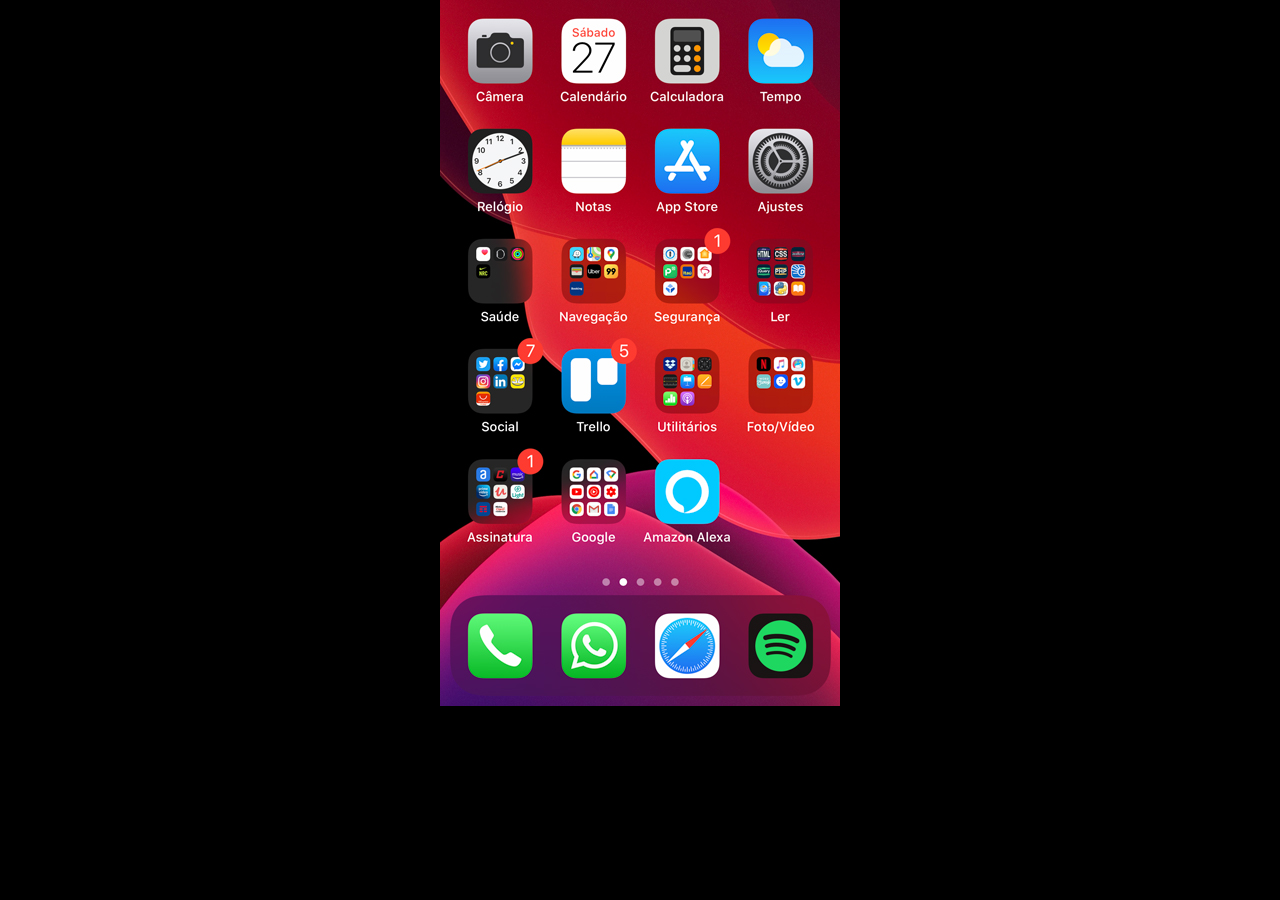
==== home.html @ 77ca9278 "tela home" ====
<!DOCTYPE html>
<html lang="pt-br">
<head>
    <meta charset="UTF-8">
    <meta http-equiv="X-UA-Compatible" content="IE=edge">
    <meta name="viewport" content="width=device-width, initial-scale=1.0">
    <title>home</title>

    <style>

        * {
            margin: 0px;
            padding: 0px;
            font-family: Arial, Helvetica, sans-serif;
        }

        body{
            width: 100vw;
            height: 100vh;
            background:black url('imagens/tela-home.jpg') no-repeat top center;
        }

    </style>

</head>
<body>
   
</body>
</html>
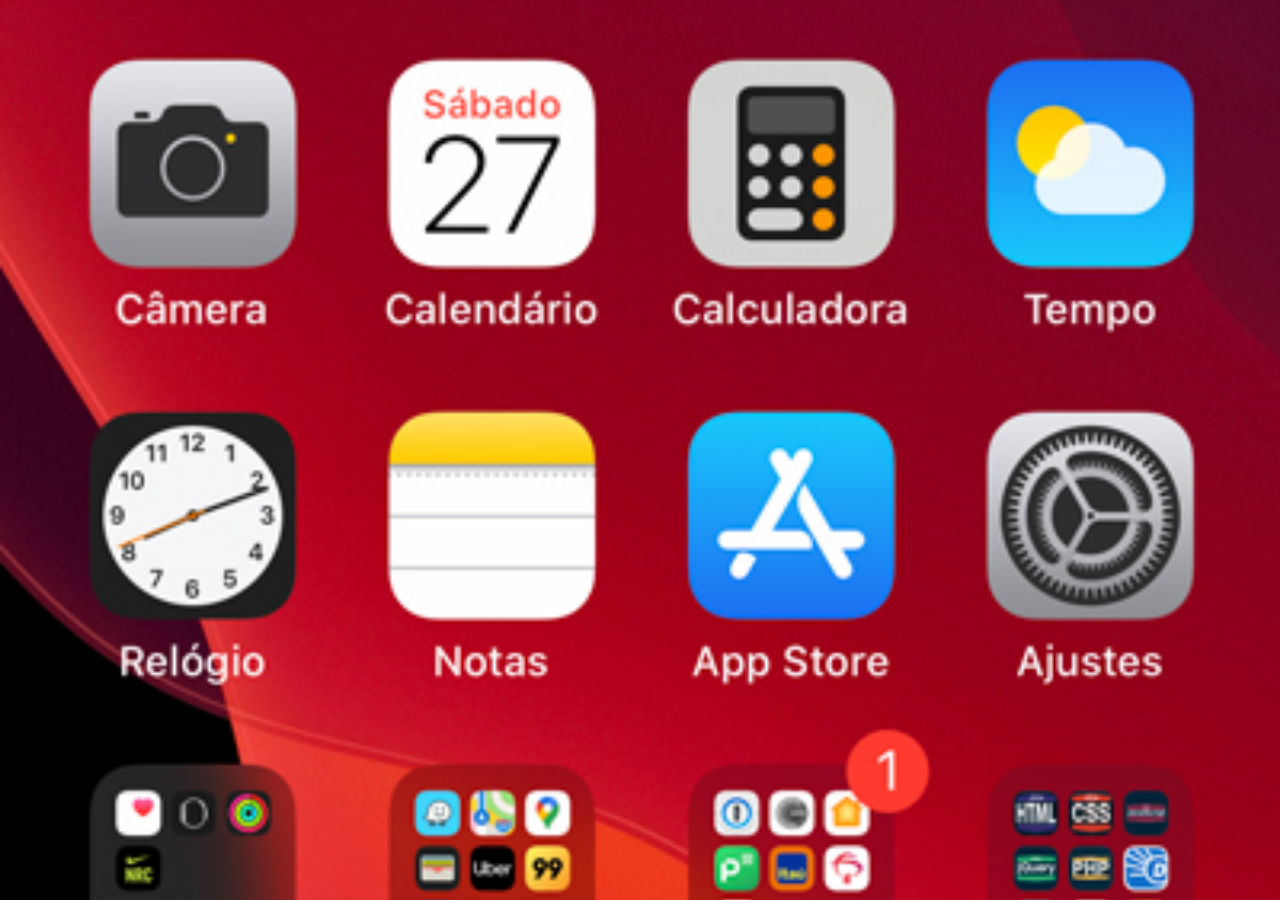
==== commit c429fa79: "iframe atualizado" ====
--- a/home.html
+++ b/home.html
@@ -17,7 +17,8 @@
         body{
             width: 100vw;
             height: 100vh;
-            background:black url('imagens/tela-home.jpg') no-repeat top center;
+            background:black url('imagens/tela-home.jpg') no-repeat top center ;
+            background-size: cover;
         }
 
     </style>
